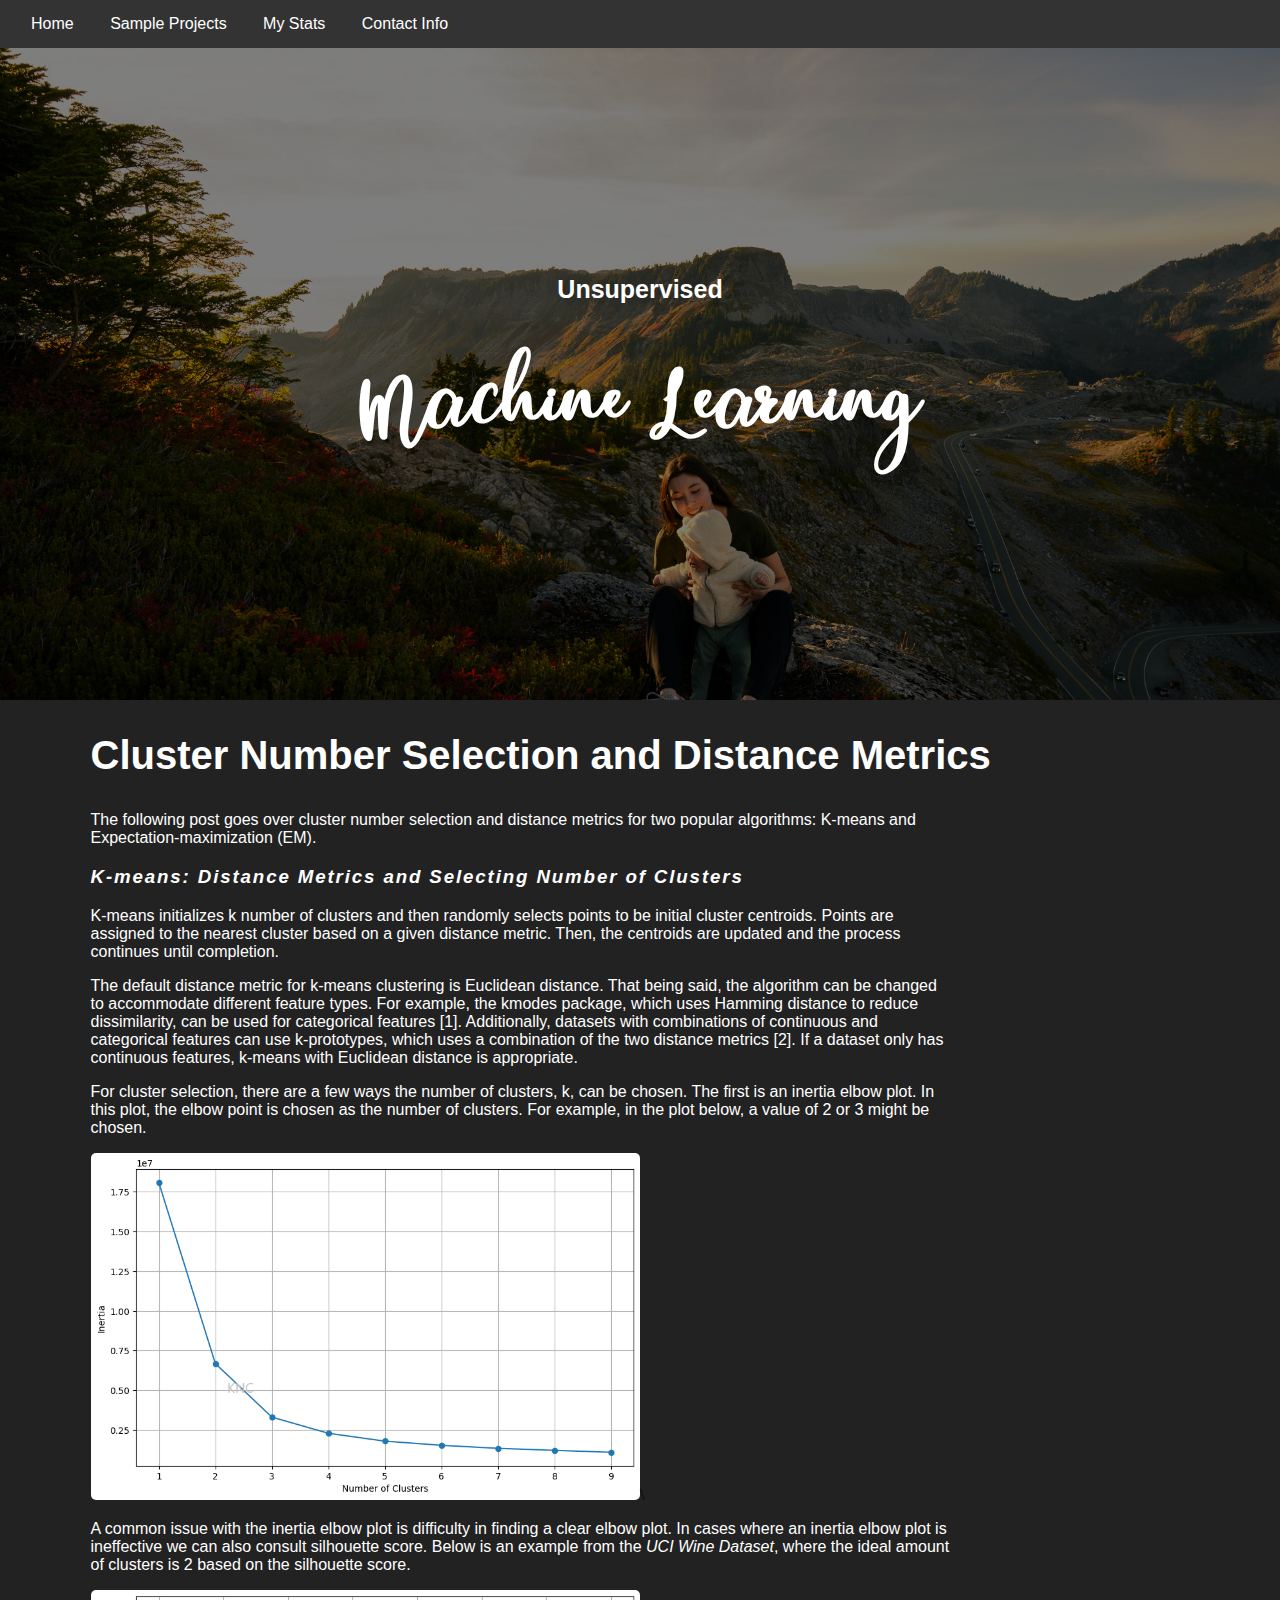
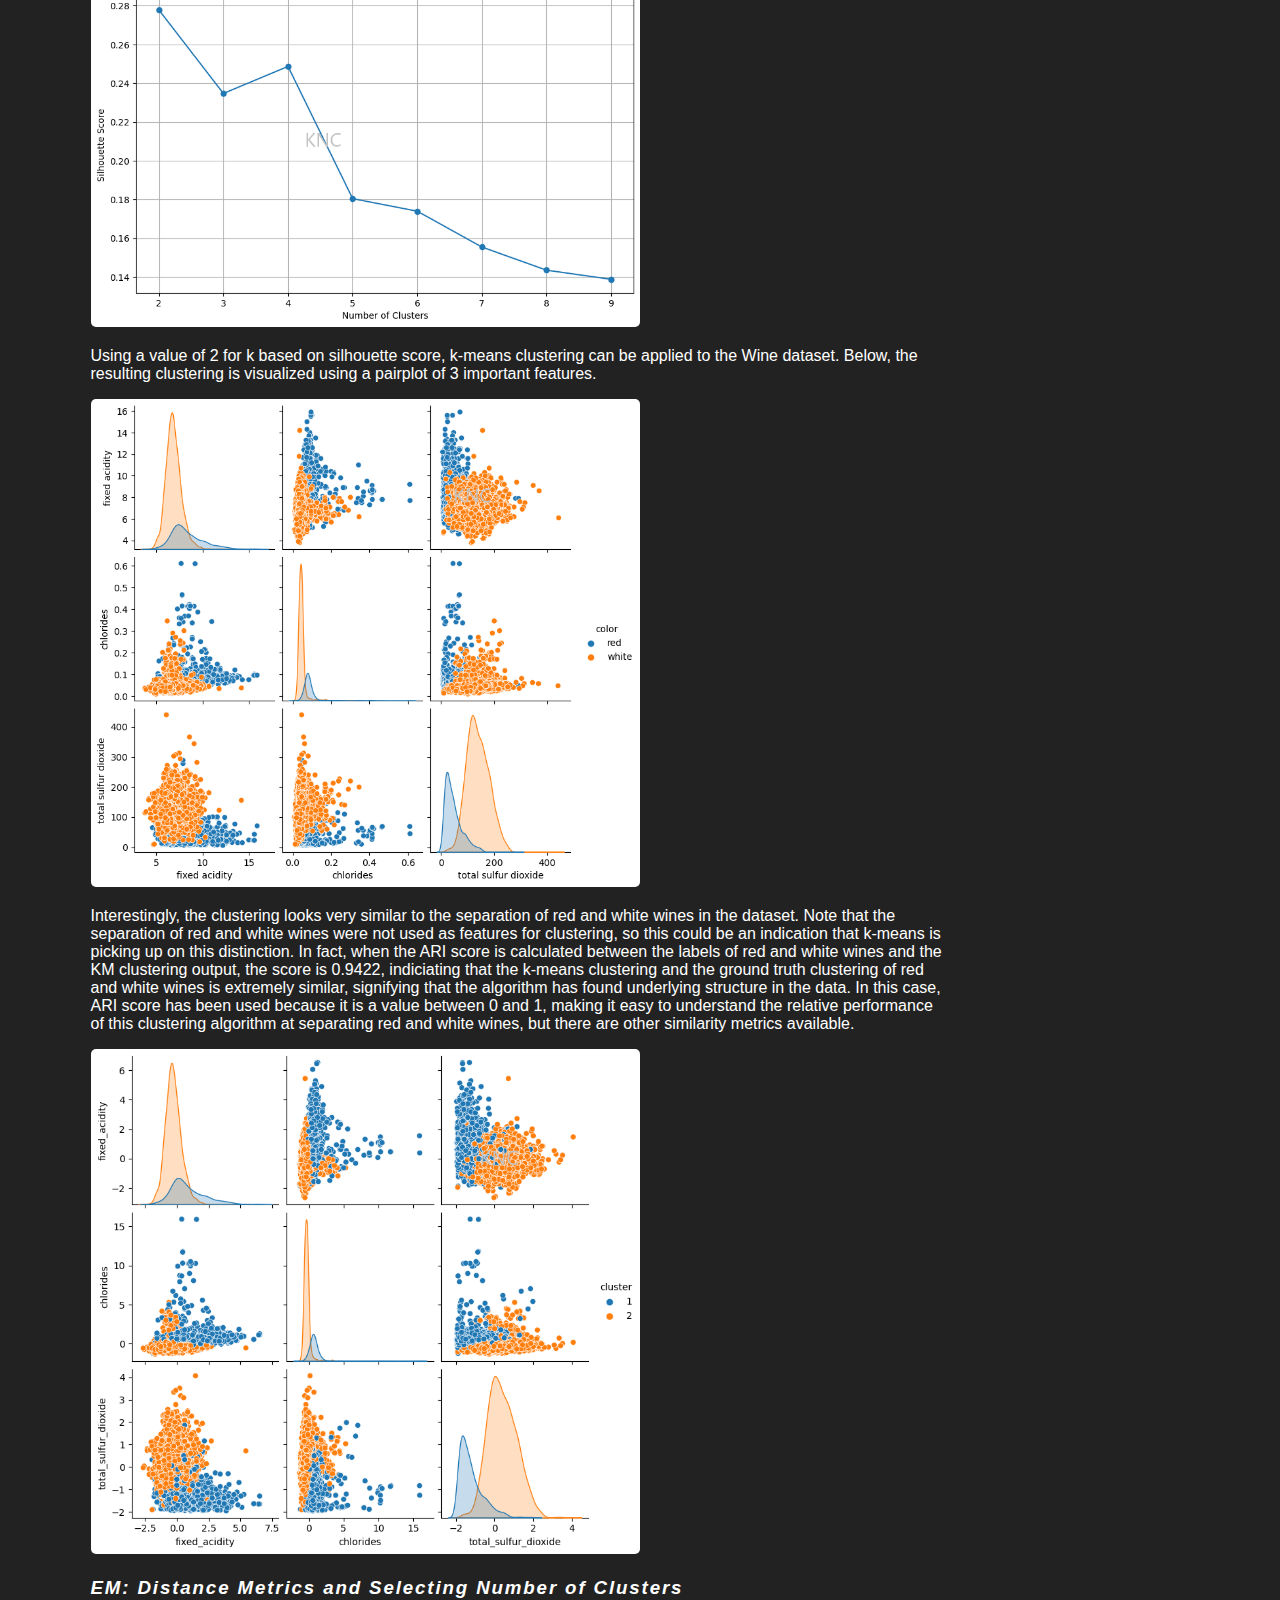
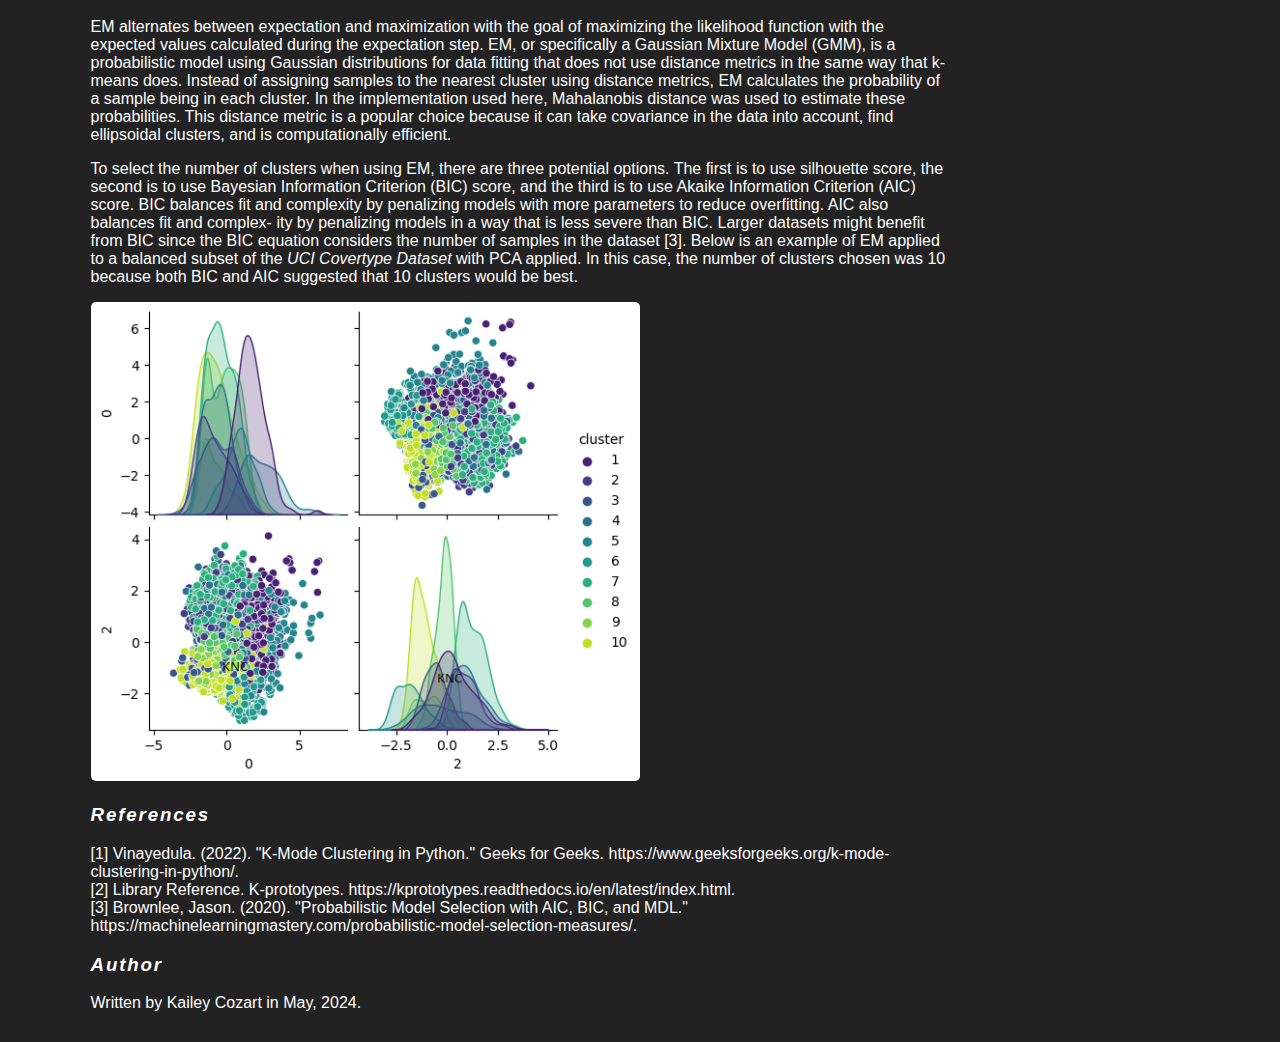
==== ml_blogs/cluster-num.html @ 834196f4 "Setting Up Next Post" ====
<!-- Written by: Kailey Cozart -->
<!-- References and Sources Listed at Document End: Denoted by [n]-->

<!-- Run Instructions:
    1) In command prompt either: 
    Python 3: python -m http.server 8000
    Python 2: python -m SimpleHTTPServer 8000
    2) In browser: http://localhost:8000/
    3) Navigate to location of index.html
-->

<!-- Limitations:
    1) Only tested in Chrome
    2) Not designed for devices smaller than 1100px
-->

<!DOCTYPE html>
    <meta content="utf-8" http-equiv="encoding">

    <head>
        <title>Kailey's Portfolio</title>

        <!-- D3 JS Library -->
        <script type="text/javascript" src="../d3.min.js"></script>
        <script type="text/javascript" src="../plot.min.js"></script>
        
        <!-- CSS -->    
        <link rel="stylesheet" type="text/css" href="../styles.css">
    </head>

    <body>
        <!-- HTML Elements -->
        <div id="navbar" class="initial-nav">
            <a href="../index.html">Home</a>
            <a href="../index.html#sample-projects">Sample Projects</a>
            <a href="../index.html#kaileys-stats">My Stats</a>
            <div class="dropdown">
                <a href="../index.html">Contact Info</a>
                <div class="dropdown-content">
                    <a href="https://www.linkedin.com/in/kailey-cozart/" target="_blank">LinkedIn</a>
                </div>
            </div>
        </div>
        <div class="heroDiv">
            <h3 class="fancyTextSmall">Unsupervised</h1>
            <h1 class="fancyText">Machine Learning</h1>
        </div>
        <div id="sample-projects">
            <h2>Cluster Number Selection and Distance Metrics</h2>

            <p class="blog-text">The following post goes over cluster number selection and
                distance metrics for two popular algorithms: 
                K-means and Expectation-maximization (EM). 
            </p>

            <h3 class="blog-subheader">K-means: Distance Metrics and Selecting Number of Clusters</h3>
            
            <p class="blog-text">K-means initializes k number of clusters and then randomly
                selects points to be initial cluster centroids. Points are assigned to the nearest 
                cluster based on a given distance metric. Then, the centroids are updated and the 
                process continues until completion. 
            </p>

            <p class="blog-text">The default distance metric for k-means
                clustering is Euclidean distance. That being said, the
                algorithm can be changed to accommodate different
                feature types. For example, the kmodes package, which
                uses Hamming distance to reduce dissimilarity, can be
                used for categorical features [1]. Additionally, datasets
                with combinations of continuous and categorical features
                can use k-prototypes, which uses a combination of the
                two distance metrics [2]. If a dataset only has
                continuous features, k-means with
                Euclidean distance is appropriate.
            </p>

            <p class="blog-text">For cluster selection, there are a few ways the number of clusters, k, 
                can be chosen. The first is an inertia elbow plot. In this plot, the elbow point is chosen
                as the number of clusters. For example, in the plot below, a value of 2 or 3 might be chosen.
            </p>
            <img class="blog-photos" src="../images/ml_blogs/W_P1_KM_Elbow_Old.png">\
            <p class="blog-text">A common issue with the inertia elbow plot is difficulty in finding a 
                clear elbow plot. In cases where an inertia elbow plot is ineffective we can also consult
                silhouette score. Below is an example from
                the <a class="text-a" href="https://archive.ics.uci.edu/dataset/186/wine+quality" target="blank">UCI Wine Dataset</a>,
                where the ideal amount of clusters is 2 based on the silhouette score.
            </p>
            <img class="blog-photos" src="../images/ml_blogs/W_P1_KM_Sil.png">
            
            <p class="blog-text">Using a value of 2 for k based on silhouette score, k-means clustering 
                can be applied to the Wine dataset. Below, the resulting clustering is visualized using a
                pairplot of 3 important features.
            </p>
            <img class="blog-photos" src="../images/ml_blogs/W_P0_PP_RW.png">
            <p class="blog-text">Interestingly, the clustering looks very similar to the separation of
                red and white wines in the dataset. Note that the separation of red and white wines were
                not used as features for clustering, so this could be an indication that 
                k-means is picking up on
                this distinction. In fact, when the ARI score is calculated
                between the labels of red and white wines and the KM
                clustering output, the score is 0.9422, indiciating that the
                k-means clustering and the ground truth clustering of
                red and white wines is extremely similar, signifying that
                the algorithm has found underlying structure in the data.
                In this case, ARI score has been used because it is a
                value between 0 and 1, making it easy to understand
                the relative performance of this clustering algorithm at
                separating red and white wines, but there are other similarity metrics available.
            </p>
            <img class="blog-photos" src="../images/ml_blogs/W_P1_KM_PP.png">

            <h3 class="blog-subheader">EM: Distance Metrics and Selecting Number of Clusters</h3>

            <p class="blog-text">EM alternates between expectation and maximization with 
                the goal of maximizing the likelihood function with the expected values calculated
                during the expectation step. EM, 
                or specifically a Gaussian Mixture Model (GMM), 
                is a probabilistic model using Gaussian distributions 
                for data fitting that does not use distance metrics
                in the same way that k-means does. Instead of assigning
                samples to the nearest cluster using distance metrics,
                EM calculates the probability of a sample being in each
                cluster. In the implementation used here, Mahalanobis
                distance was used to estimate these probabilities. This
                distance metric is a popular choice because it can take
                covariance in the data into account, find ellipsoidal
                clusters, and is computationally efficient.
            </p>

            <p class="blog-text">To select the number of clusters when using EM, there are 
                three potential options. The first is to use silhouette score, the second is 
                to use Bayesian Information Criterion (BIC) score, 
                and the third is to use Akaike Information Criterion (AIC) score. 
                BIC balances fit and
                complexity by penalizing models with more parameters
                to reduce overfitting. AIC also balances fit and complex-
                ity by penalizing models in a way that is less severe
                than BIC. Larger datasets might benefit from BIC since
                the BIC equation considers the number of samples in the
                dataset [3]. 
                Below is an example of EM applied to a balanced subset of the 
                <a class="text-a" href="https://archive.ics.uci.edu/dataset/31/covertype" target="blank">UCI Covertype Dataset</a>
                with PCA applied.
                In this case, the number of clusters chosen was 10 because both
                BIC and AIC suggested that 10 clusters would be best.
            </p>
            <img class="blog-photos" src="../images/ml_blogs/Covertype_PCA_EM.png">
            
            <h3 class="blog-subheader">References</h3>
            <p class="blog-text">[1] Vinayedula. (2022). "K-Mode Clustering in Python." Geeks for Geeks. 
                https://www.geeksforgeeks.org/k-mode-clustering-in-python/.<br />
                [2] Library Reference. K-prototypes. https://kprototypes.readthedocs.io/en/latest/index.html.<br />
                [3] Brownlee, Jason. (2020). "Probabilistic Model Selection with AIC, BIC, and MDL." https://machinelearningmastery.com/probabilistic-model-selection-measures/.
            </p>

            <h3 class="blog-subheader">Author</h3>
            <p class="blog-text">Written by Kailey Cozart in May, 2024.
            </p>
    </body>
</html>

<!-- Sources:
    [n-1] Some additional help from AI tools via Google searches and OpenAI queries. -- For all sections.
-->
---- styles.css ----
/* Encompassing CSS */
:root {
    --darker-color: #222;
    --lighter-color: #333;
    --nav-active-text-color: #bec991;
    --nav-dropdown-hover-color: #555;
    --component-background-color: white;
    --bar-default-color: #bec991;
    --bar-active-color: darkgreen;
    --bubble-default-color: #bec991;
    --bubble-active-color: darkgreen;
    --tree-line-color: #bec991;
    --tree-undergrad-color: darkgreen;
    --tree-100-color: darkgreen;
    --tree-200-color: darkgreen;
    --tree-300-color: darkgreen;
    --tree-400-color: darkgreen;
    --tree-masters-color: darkgreen;
    --tree-600-color: darkgreen;
}

body, svg {
    background-color: var(--darker-color);
}

h2 {
    font-family: sans-serif;
    font-weight: bold;
    font-size: 40px;
    color: var(--component-background-color);
}

a.text-a {
    font-style: italic;
    color: white;
    text-decoration: none;
}

a.text-a:hover {
    text-decoration: underline;
}

/* Navbar CSS */
#navbar {
    font-family: sans-serif;
    padding: 15px;
    position: fixed;
    top: 0;
    width: 100%;
    z-index: 1000;
    transition: background-color 0.3s;
}

#navbar a {
    color: white;
    padding: 14px 16px;
    text-decoration: none;
    font-size: 16px;
    transition: color 0.3s;
}

#navbar a:hover {
    color: var(--nav-active-text-color);
}

.initial-nav {
    background-color: var(--lighter-color);
}

.sticky {
    background-color: var(--darker-color);
}

.dropdown {
    display: inline-block;
}

.dropdown-content {
    display: none;
    position: absolute;
    background-color: var(--lighter-color);
    min-width: 160px;
    box-shadow: 0 8px 16px rgba(0,0,0,0.2);
    z-index: 1;
}

.dropdown-content a {
    color: white;
    padding: 12px 16px;
    display: block;
    text-decoration: none;
}

.dropdown-content a:hover {
    background-color: var(--nav-dropdown-hover-color);
}

.dropdown:hover .dropdown-content {
    display: block;
}

/* Hero Div Component */
body {
    margin: 0px;
}

.heroDiv {
    height: 600px;
    width: 100%;
    min-width: 1100px; /* Keep hero div width at 100% for smaller screens. */
    background: linear-gradient(rgba(0, 0, 0, 0.5), rgba(0, 0, 0, 0.5)), url(images/hero-photo.jpg) no-repeat center center fixed;
        -webkit-background-size: cover;
        -moz-background-size: cover;
        -o-background-size: cover;
        background-size: cover;
    padding-top: 100px;
    text-align: center;
}

@font-face { /* [1] Special Font */
    font-family: showtime;
    src: url(showtime_font/Showtime-Regular.otf) format('otf'),
        url(showtime_font/Showtime-Regular.woff) format('woff'),
        url(showtime_font/Showtime-Regular.woff2) format('woff2'),
        url(showtime_font/Showtime-Regular.ttf) format('ttf');
}

.fancyTextSmall, .fancyText {
    position: relative;
    z-index: 1;
    color: white;
}

.fancyTextSmall {
    font-family: sans-serif;
    font-size: 25px;
    padding-top: 150px;
}

.fancyText {
    font-family: showtime;
    color: white;
    font-size: 100px;
    margin-top: 0px;
}

.hero-button, .card-buttons {
    display: inline-block;
    padding: 12px 24px;
    font-size: 16px;
    font-weight: bold;
    text-align: center;
    text-decoration: none;
    cursor: pointer;
    border: none;
    border-radius: 5px;
    transition: background-color 0.3s, color 0.3s;
    background-color: var(--lighter-color);
    color: white;
}

.hero-button:hover, .card-buttons:hover {
    background-color: var(--darker-color);
}

/* Shared Component CSS */
#kaileys-stats, #sample-projects {
    width: 1099px;
    margin: auto;
}

#bubble-chart > svg, #line-chart > svg, #bar-chart > svg {
    background-color: var(--component-background-color);
    border-radius: 8px;
    margin-bottom: 1px;
}

.container {
    float: left;
}

.title {
    font-family: sans-serif;
    font-weight: bold;
}

.axis-text {
    font-size: 13px;
    font-weight: bolder;
}

.chart-text {
    font-size: 11.5px;
}

/* Stat Section */
#kaileys-stats {
    margin-bottom: 30px;
    padding-top: 0px;
}

.grid-div-long {
    grid-column: span 2;
}
        
/* Bubble Chart Component */
.bubble {
    font-family: sans-serif;
    font-size: 11px;
}

/* Bar Chart Component */
#bar-chart { 
    margin-left: 5px;
}

/* margin-left: 5px; */
.plot-d6a7b5 {
    background-color: var(--component-background-color);
}

#tree {
    padding-bottom: 30px;
    margin-bottom: 30px;
    background-color: var(--component-background-color);
    border-radius: 8px;
}

.tree-title {
    text-align: center;
    font-family: sans-serif;
    font-weight: bold;
}

/* Sample Projects Section [8] */
#sample-projects {
    background-color: var(--darker-color);
    margin-bottom: 30px;
}

.grid {
    display: grid;
    width: 100%;
    gap: 1rem;
    grid-template-columns: repeat(auto-fit, minmax(30rem, 1fr));
    align-items: start;
}

@media (max-width: 60em) {
    .grid {
        gap: 3rem;
    }
}

.grid-div {
    background-color: #fff;
    border-radius: 8px;
    overflow: hidden;
    /* box-shadow: 0 3rem 6rem rgba(0, 0, 0, 0.1); */
    cursor: pointer;
    transition: 0.2s;
}

.grid-div:hover {
    /* transform: translateY(-0.5%); Move card up on mouseover */
    /* box-shadow: 0 4rem 8rem rgba(0, 0, 0, 0.2); Change box shadow on mouseover */
}

.card-photos {
    display: block;
    width: 100%;
    height: 150px;
    object-fit: cover;
}

.card-content {
    padding: 1rem 3rem;
}

.card-header-text, .card-paragraph-text {
    font-family: sans-serif;
}

.card-header-text {
    font-size: 30px;
    font-weight: bold;
    color: var(--darker-color);
    margin-top: 10px;
}

.card-paragraph-text {
    margin-bottom: 25px;
}

.card-buttons {
    margin-bottom: 20px;
}

/* Blog Posts Section */

.blog-text {
    color: white;
    padding-right: 15em;
    font-family: sans-serif;
}

.blog-photos {
    width: 50%;
    border-radius: 5px;
}

.blog-subheader {
    color: white;
    font-style: italic;
    letter-spacing: 0.1em;
    font-family: sans-serif;
}
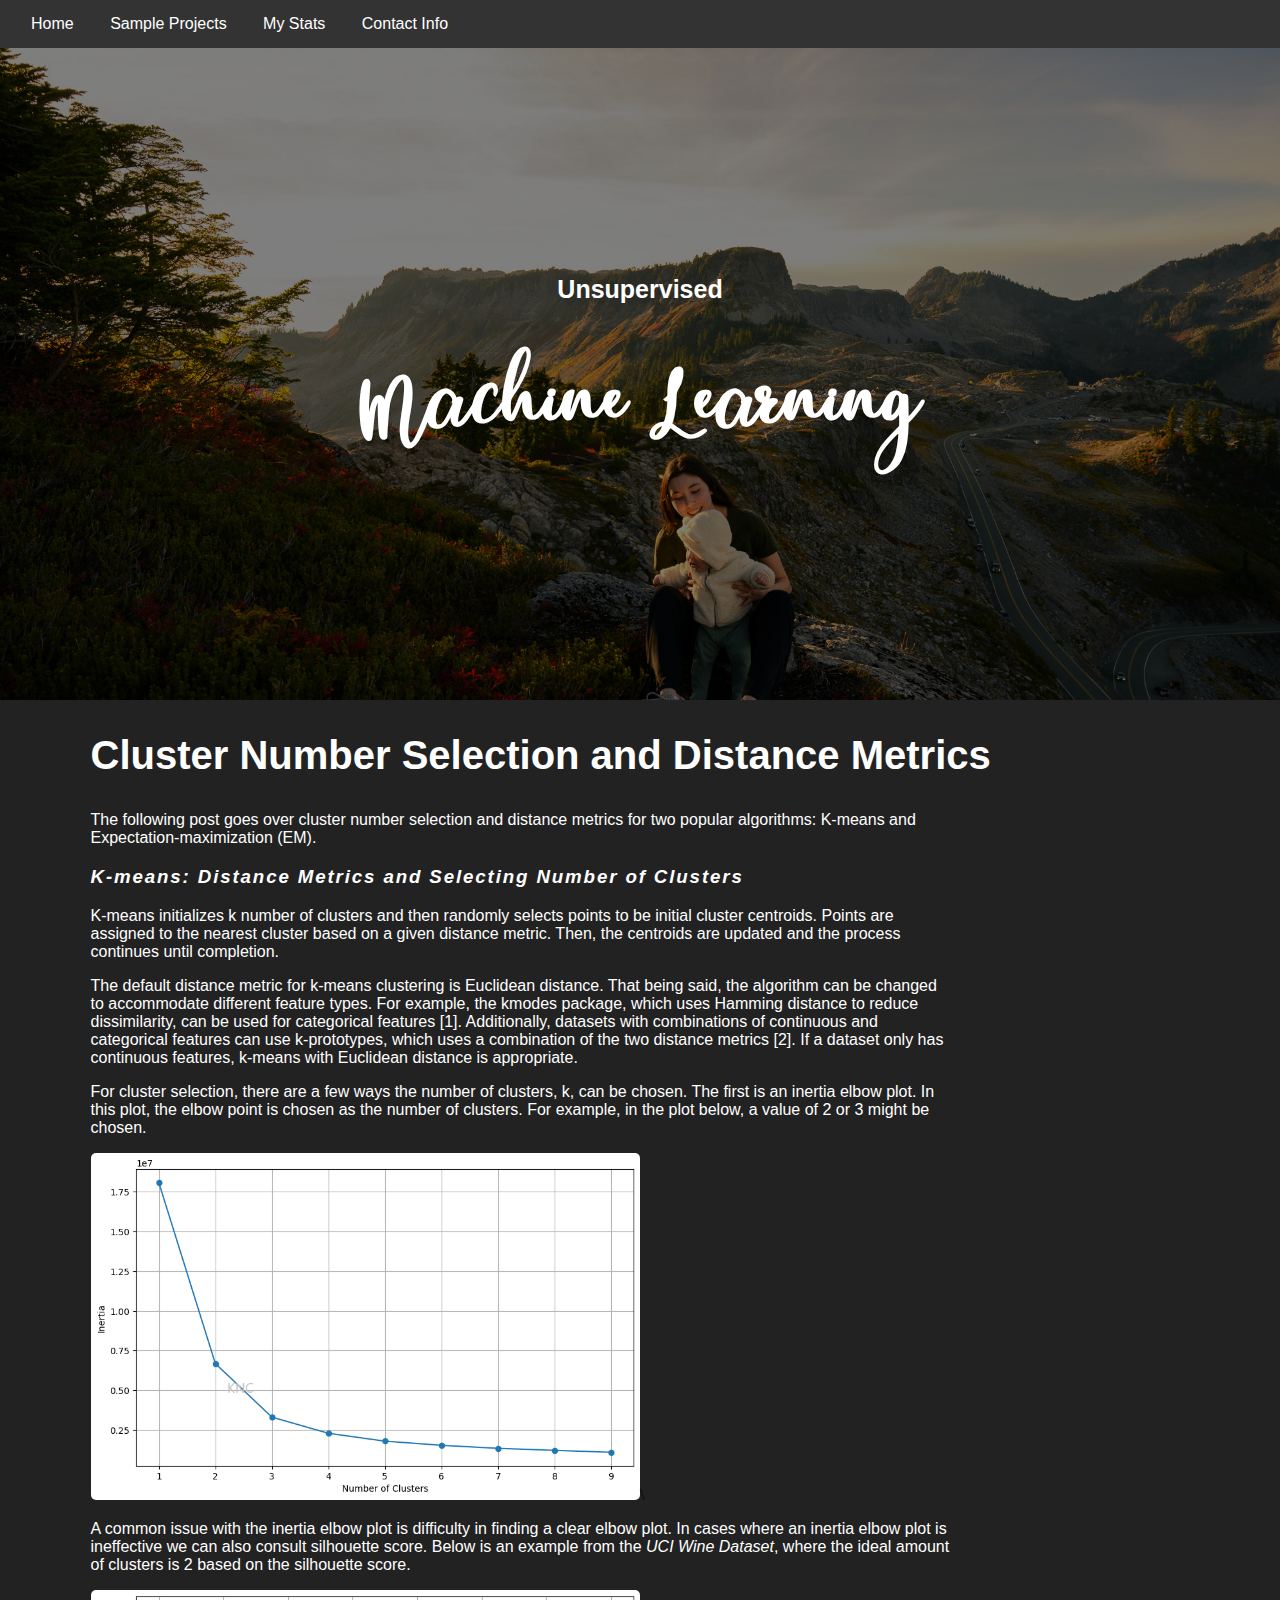
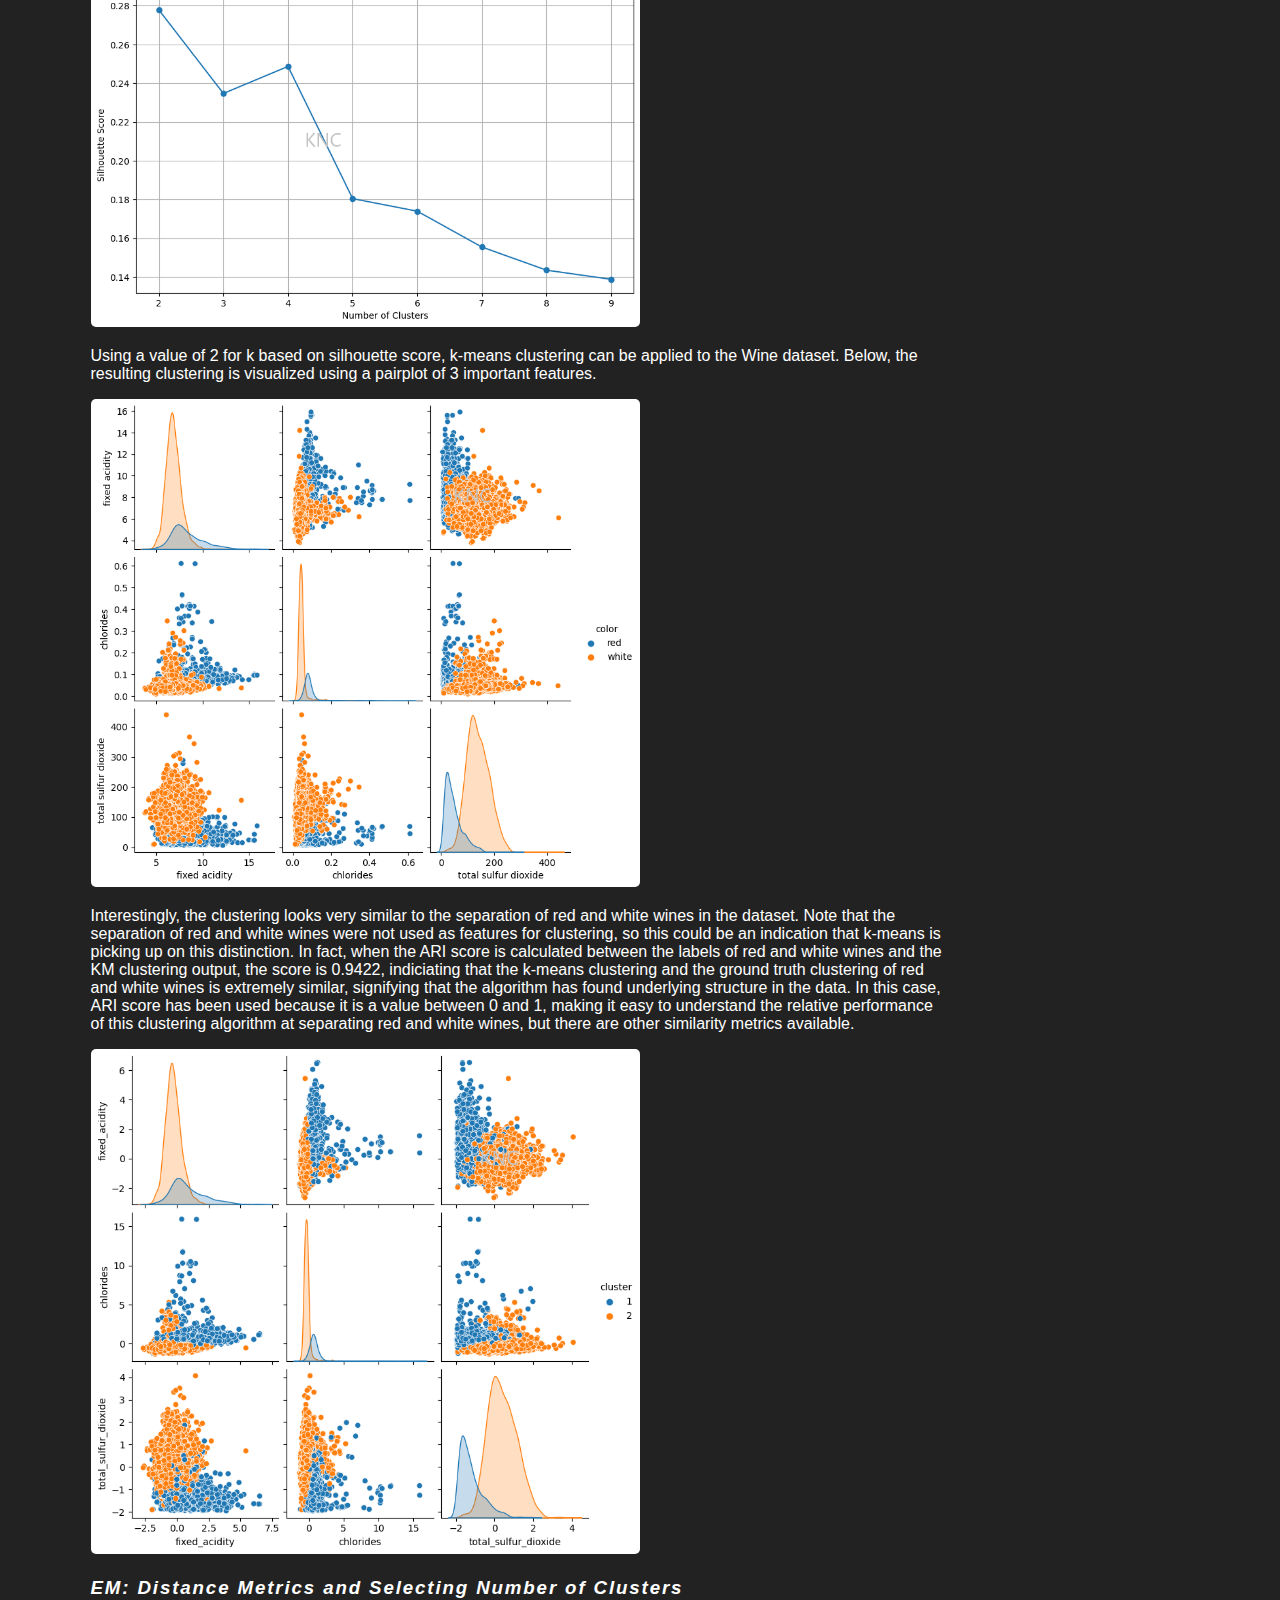
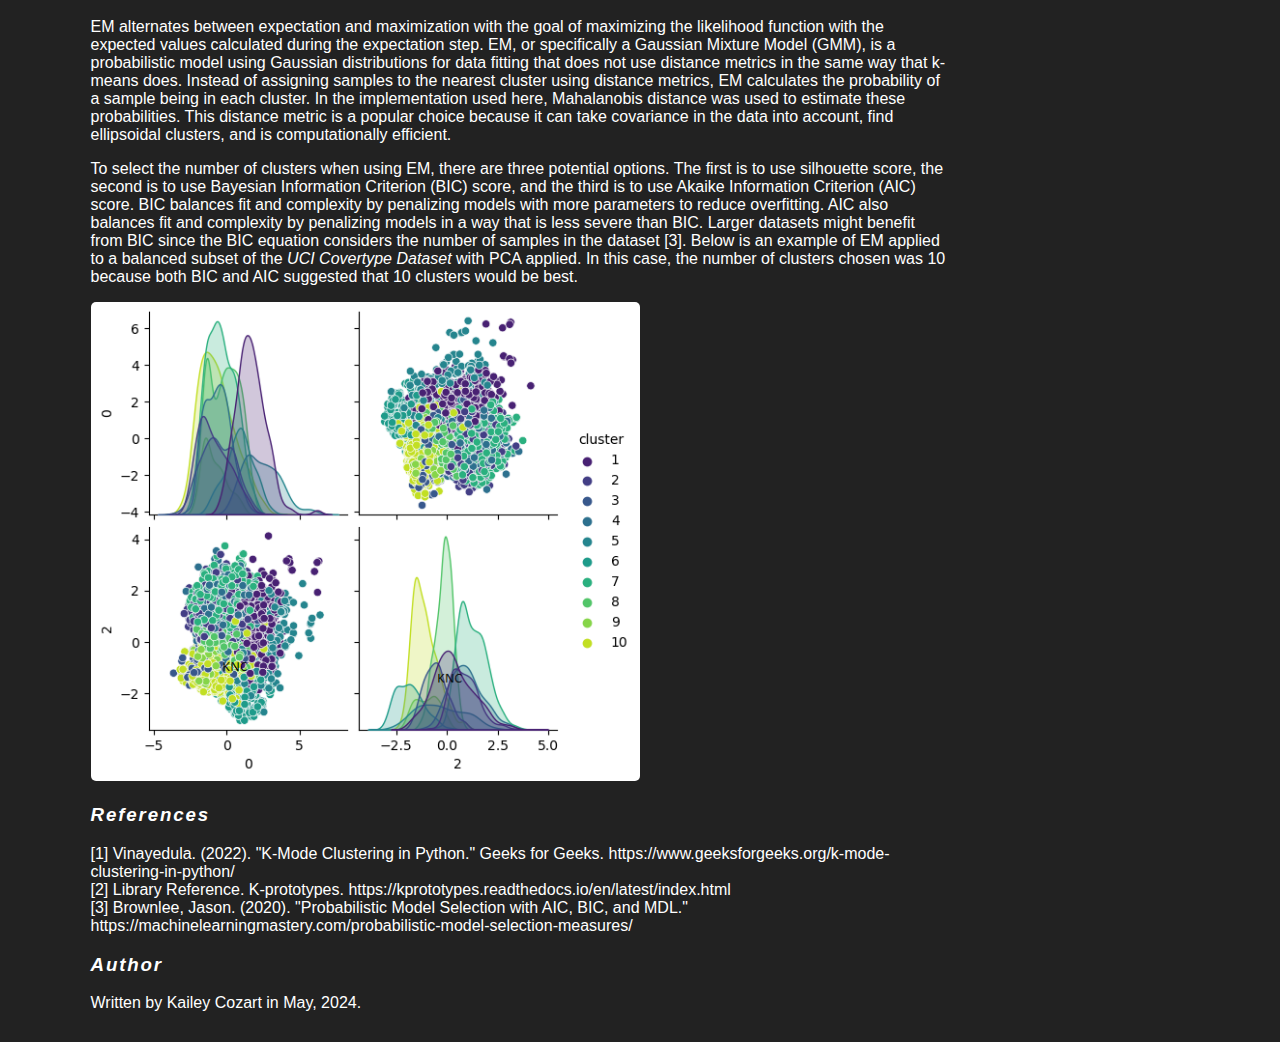
==== commit 4c2f4f46: "Added first draft of DR" ====
--- a/ml_blogs/cluster-num.html
+++ b/ml_blogs/cluster-num.html
@@ -133,8 +133,8 @@
                 and the third is to use Akaike Information Criterion (AIC) score. 
                 BIC balances fit and
                 complexity by penalizing models with more parameters
-                to reduce overfitting. AIC also balances fit and complex-
-                ity by penalizing models in a way that is less severe
+                to reduce overfitting. AIC also balances fit and complexity 
+                by penalizing models in a way that is less severe
                 than BIC. Larger datasets might benefit from BIC since
                 the BIC equation considers the number of samples in the
                 dataset [3]. 
@@ -148,9 +148,9 @@
             
             <h3 class="blog-subheader">References</h3>
             <p class="blog-text">[1] Vinayedula. (2022). "K-Mode Clustering in Python." Geeks for Geeks. 
-                https://www.geeksforgeeks.org/k-mode-clustering-in-python/.<br />
-                [2] Library Reference. K-prototypes. https://kprototypes.readthedocs.io/en/latest/index.html.<br />
-                [3] Brownlee, Jason. (2020). "Probabilistic Model Selection with AIC, BIC, and MDL." https://machinelearningmastery.com/probabilistic-model-selection-measures/.
+                https://www.geeksforgeeks.org/k-mode-clustering-in-python/<br />
+                [2] Library Reference. K-prototypes. https://kprototypes.readthedocs.io/en/latest/index.html<br />
+                [3] Brownlee, Jason. (2020). "Probabilistic Model Selection with AIC, BIC, and MDL." https://machinelearningmastery.com/probabilistic-model-selection-measures/
             </p>
 
             <h3 class="blog-subheader">Author</h3>
--- a/styles.css
+++ b/styles.css
@@ -9,7 +9,8 @@
     --bar-active-color: darkgreen;
     --bubble-default-color: #bec991;
     --bubble-active-color: darkgreen;
-    --tree-line-color: #bec991;
+    --tree-line-color-undergrad: #bec991;
+    --tree-line-color-masters: #7d8560;
     --tree-undergrad-color: darkgreen;
     --tree-100-color: darkgreen;
     --tree-200-color: darkgreen;
